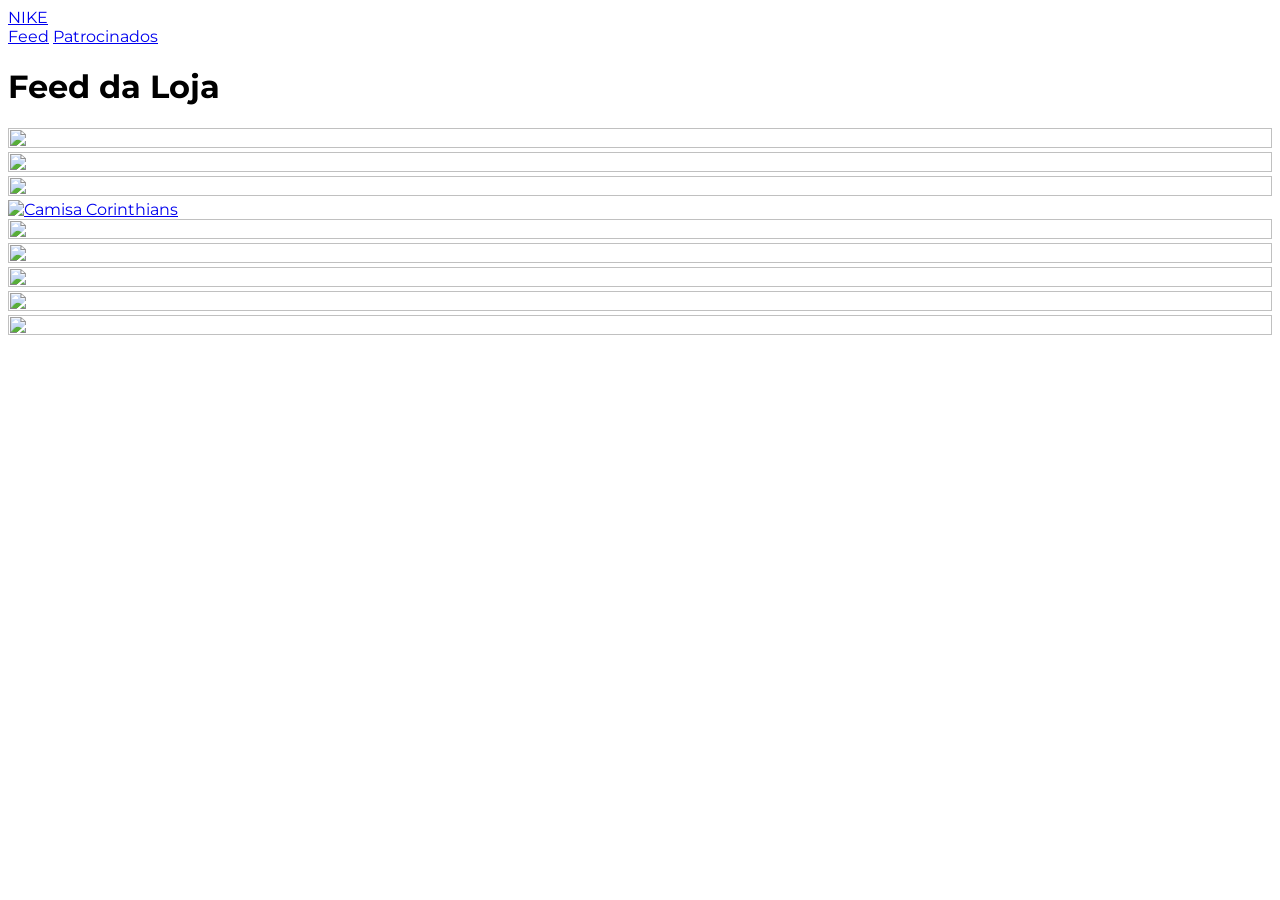
==== index.html @ f7e72d0e "Update index.html" ====
<!DOCTYPE html>
<html lang="pt-br">
<head>
  <meta charset="UTF-8" />
  <meta name="viewport" content="width=device-width, initial-scale=1.0" />
  <title>Nike Social - Feed</title>

  <!-- Tailwind -->
  <script src="https://cdn.tailwindcss.com"></script>

  <!-- Fonte estilo Nike -->
  <link href="https://fonts.googleapis.com/css2?family=Montserrat:wght@300;400;700;900&display=swap" rel="stylesheet">

  <!-- CSS externo -->
  <link rel="stylesheet" href="style.css" />
</head>

<body class="bg-black text-white font-[Montserrat]">

  <!-- HEADER -->
  <header class="w-full flex justify-between items-center px-6 py-4 border-b border-gray-700
                 backdrop-blur-md bg-black/90 sticky top-0 z-50">
    <!-- Logo -->
    <a href="inicio.html" class="text-3xl font-black tracking-tight hover:opacity-70 transition">
      <span class="text-white-500">NIKE</span>
    </a>

    <!-- Menu -->
    <nav class="hidden md:flex gap-8 font-semibold text-sm uppercase tracking-wide">
      <a href="index.html" class="hover:text-gray-400 transition text-orange-500">Feed</a>
      <a href="patrocinados.html" class="hover:text-gray-400 transition">Patrocinados</a>
    </nav>
  </header>

  <!-- FEED -->
  <main class="max-w-5xl mx-auto px-4 md:px-6 py-10">

    <!-- Título -->
    <h1 class="text-4xl font-black mb-10 tracking-tight text-white-500">
      Feed da Loja
    </h1>

    <!-- GRID -->
    <div class="grid grid-cols-1 sm:grid-cols-2 md:grid-cols-3 gap-8">

      <!-- CARD 1 -->
      <a href="https://www.nike.com.br/tenis-nike-air-force-1-07-masculino-011137.html?cor=51&_c412=45" target="_blank" class="group block">
        <div class="overflow-hidden rounded-2xl shadow-lg hover:shadow-2xl transition h-72">
          <img src="https://imgnike-a.akamaihd.net/360x360/01113751A2.jpg" class="postImg w-full h-full object-cover group-hover:scale-105 transition duration-300">
        </div>
      </a>

      <!-- CARD 2 -->
      <a href="https://www.nike.com.br/camisa-nike-atletico-de-madrid-i-2025-26-torcedor-pro-masculina-058368.html?cor=MT" target="_blank" class="group block">
        <div class="overflow-hidden rounded-2xl shadow-lg hover:shadow-2xl transition h-72">
          <img src="https://imgnike-a.akamaihd.net/360x360/058368MTA4.jpg" class="postImg w-full h-full object-cover group-hover:scale-105 transition duration-300">
        </div>
      </a>

      <!-- CARD 3 -->
      <a href="https://www.nike.com.br/chuteira-nike-premier-3-society-028829.html?cor=ID" target="_blank" class="group block">
        <div class="overflow-hidden rounded-2xl shadow-lg hover:shadow-2xl transition h-72">
          <img src="https://imgnike-a.akamaihd.net/360x360/028829IDA2.jpg" class="postImg w-full h-full object-cover group-hover:scale-105 transition duration-300">
        </div>
      </a>

      <!-- CARD 4 -->
     <a href="https://www.nike.com.br/camisa-corinthians-nike-ii-2026-27-torcedor-pro-masculina-106998.html?cor=ID" target="_blank" class="group block">
  <div class="overflow-hidden rounded-2xl shadow-lg hover:shadow-2xl transition h-72">
    <img src="https://imgnike-a.akamaihd.net/360x360/106998IDA1.jpg" class="postImg w-full h-full object-cover group-hover:scale-105 transition duration-300" alt="Camisa Corinthians">
        </div>
      </a>

      <!-- CARD 5 -->
      <a href="https://www.nike.com.br/camisa-barcelona-nike-i-202526-torcedor-pro-masculina-074831.html?cor=15" target="_blank" class="group block">
        <div class="overflow-hidden rounded-2xl shadow-lg hover:shadow-2xl transition h-72">
          <img src="https://imgnike-a.akamaihd.net/360x360/07483115A2.jpg" class="postImg w-full h-full object-cover group-hover:scale-105 transition duration-300">
        </div>
      </a>

      <!-- CARD 6 -->
      <a href="https://www.nike.com.br/jaqueta-nike-sportswear-woven-feminina-029753.html?cor=P2" target="_blank" class="group block">
        <div class="overflow-hidden rounded-2xl shadow-lg hover:shadow-2xl transition h-72">
          <img src="https://imgnike-a.akamaihd.net/360x360/029753P2A2.jpg" class="postImg w-full h-full object-cover group-hover:scale-105 transition duration-300">
        </div>
      </a>

      <!-- CARD 7 -->
      <a href="https://www.nike.com.br/camiseta-nike-total-90-energy-masculina-059400.html?cor=ID" target="_blank" class="group block">
        <div class="overflow-hidden rounded-2xl shadow-lg hover:shadow-2xl transition h-72">
          <img src="https://imgnike-a.akamaihd.net/360x360/059400IDA9.jpg" class="postImg w-full h-full object-cover group-hover:scale-105 transition duration-300">
        </div>
      </a>

      <!-- CARD 8 -->
      <a href="https://www.nike.com.br/bola-nike-cbf-society-078250.html?cor=51" target="_blank" class="group block">
        <div class="overflow-hidden rounded-2xl shadow-lg hover:shadow-2xl transition h-72">
          <img src="https://imgnike-a.akamaihd.net/360x360/07825051A2.jpg" class="postImg w-full h-full object-cover group-hover:scale-105 transition duration-300">
        </div>
      </a>

      <!-- CARD 9 -->
      <a href="https://www.nike.com.br/nike-gato-098496.html?cor=IF" target="_blank" class="group block">
        <div class="overflow-hidden rounded-2xl shadow-lg hover:shadow-2xl transition h-72">
          <img src="https://imgnike-a.akamaihd.net/360x360/098496IFA1.jpg" class="postImg w-full h-full object-cover group-hover:scale-105 transition duration-300">
        </div>
      </a>

    </div>
  </main>

</body>
</html>
---- style.css ----
/* === Transições globais e fonte === */
body {
  font-family: 'Montserrat', sans-serif;
  background-color: #fff;
  color: #000;
  transition: background-color 0.3s ease, color 0.3s ease;
}

/* === Posts estilo Instagram / Nike === */
.post {
  border-radius: 16px;
  overflow: hidden;
  background-color: #f2f2f2;
  box-shadow: 0 4px 10px rgba(0,0,0,0.08);
  transition: transform 0.3s ease, box-shadow 0.3s ease, background-color 0.3s ease;
  cursor: pointer;
}

.post:hover {
  transform: scale(1.05);
  box-shadow: 0 10px 20px rgba(0,0,0,0.15);
}

.postImg {
  width: 100%;
  height: 100%;
  object-fit: cover;
  display: block;
  transition: transform 0.3s ease;
}

.post:hover .postImg {
  transform: scale(1.08);
}

/* === Títulos / textos dos posts === */
.postTitle {
  font-weight: 700;
  font-size: 1.1rem;
  margin-top: 8px;
  color: #111;
}

/* === Grid responsivo === */
.grid-feed {
  display: grid;
  grid-template-columns: repeat(1, 1fr);
  gap: 1.5rem;
}

@media (min-width: 640px) {
  .grid-feed {
    grid-template-columns: repeat(2, 1fr);
  }
}

@media (min-width: 768px) {
  .grid-feed {
    grid-template-columns: repeat(3, 1fr);
  }
}

@media (min-width: 1024px) {
  .grid-feed {
    grid-template-columns: repeat(4, 1fr);
  }
}
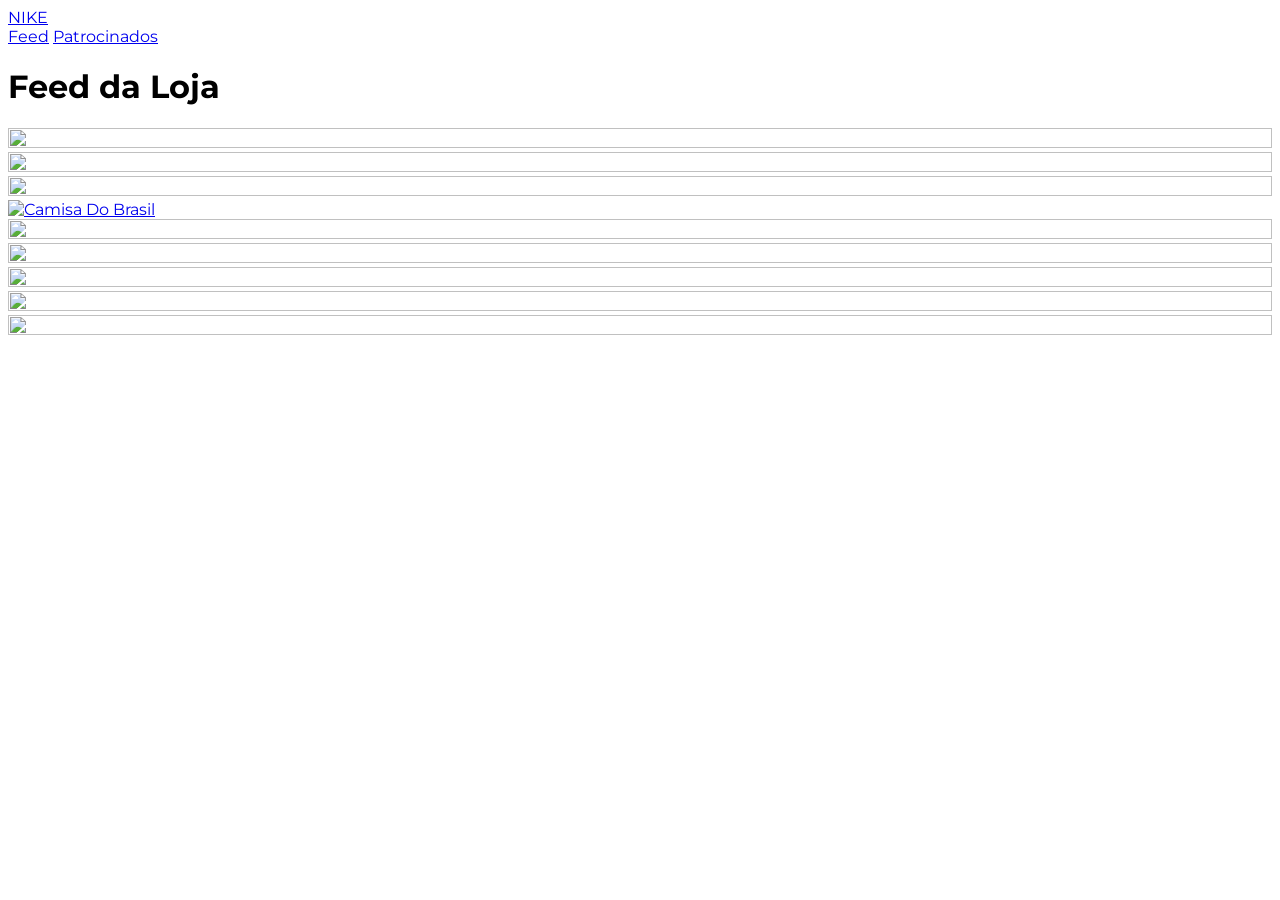
==== commit c754112d: "Update index.html" ====
--- a/index.html
+++ b/index.html
@@ -65,9 +65,9 @@
       </a>
 
       <!-- CARD 4 -->
-     <a href="https://www.nike.com.br/camisa-corinthians-nike-ii-2026-27-torcedor-pro-masculina-106998.html?cor=ID" target="_blank" class="group block">
+     <a href="https://www.nike.com.br/camisa-brasil-nike-i-2026-27-torcedor-pro-masculina-109772.html?cor=00" target="_blank" class="group block">
   <div class="overflow-hidden rounded-2xl shadow-lg hover:shadow-2xl transition h-72">
-    <img src="https://imgnike-a.akamaihd.net/360x360/106998IDA1.jpg" class="postImg w-full h-full object-cover group-hover:scale-105 transition duration-300" alt="Camisa Corinthians">
+    <img src="https://imgnike-a.akamaihd.net/360x360/10977200A4.jpg" alt="Camisa Do Brasil">
         </div>
       </a>
 
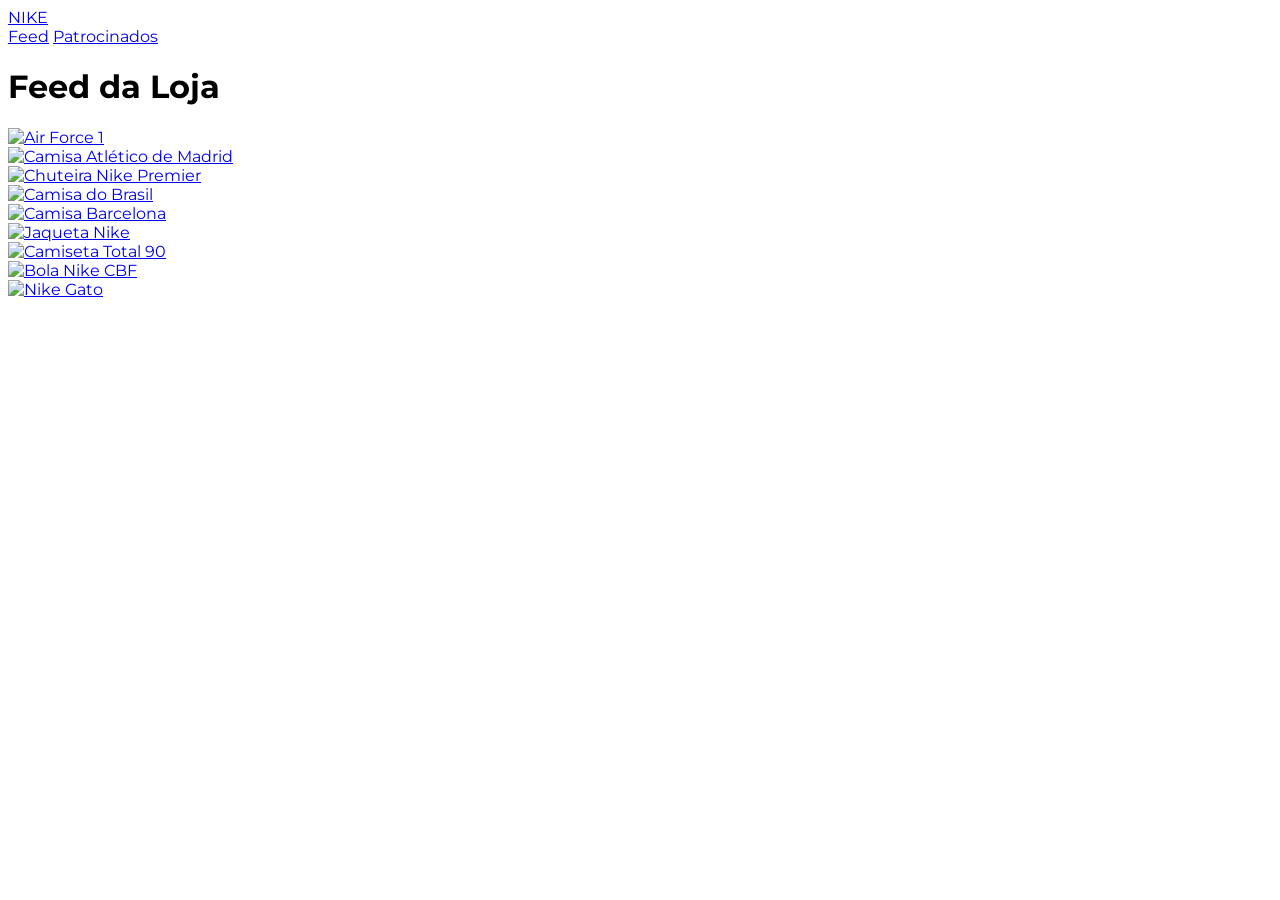
==== commit aba159b2: "Fix HTML encoding issues in index.html" ====
--- a/index.html
+++ b/index.html
@@ -5,104 +5,85 @@
   <meta name="viewport" content="width=device-width, initial-scale=1.0" />
   <title>Nike Social - Feed</title>
 
-  <!-- Tailwind -->
   <script src="https://cdn.tailwindcss.com"></script>
 
-  <!-- Fonte estilo Nike -->
   <link href="https://fonts.googleapis.com/css2?family=Montserrat:wght@300;400;700;900&display=swap" rel="stylesheet">
 
-  <!-- CSS externo -->
   <link rel="stylesheet" href="style.css" />
 </head>
 
 <body class="bg-black text-white font-[Montserrat]">
 
-  <!-- HEADER -->
-  <header class="w-full flex justify-between items-center px-6 py-4 border-b border-gray-700
-                 backdrop-blur-md bg-black/90 sticky top-0 z-50">
-    <!-- Logo -->
+  <header class="w-full flex justify-between items-center px-6 py-4 border-b border-gray-700 backdrop-blur-md bg-black/90 sticky top-0 z-50">
     <a href="inicio.html" class="text-3xl font-black tracking-tight hover:opacity-70 transition">
       <span class="text-white-500">NIKE</span>
     </a>
 
-    <!-- Menu -->
     <nav class="hidden md:flex gap-8 font-semibold text-sm uppercase tracking-wide">
       <a href="index.html" class="hover:text-gray-400 transition text-orange-500">Feed</a>
       <a href="patrocinados.html" class="hover:text-gray-400 transition">Patrocinados</a>
     </nav>
   </header>
 
-  <!-- FEED -->
   <main class="max-w-5xl mx-auto px-4 md:px-6 py-10">
 
-    <!-- Título -->
     <h1 class="text-4xl font-black mb-10 tracking-tight text-white-500">
       Feed da Loja
     </h1>
 
-    <!-- GRID -->
     <div class="grid grid-cols-1 sm:grid-cols-2 md:grid-cols-3 gap-8">
 
-      <!-- CARD 1 -->
       <a href="https://www.nike.com.br/tenis-nike-air-force-1-07-masculino-011137.html?cor=51&_c412=45" target="_blank" class="group block">
         <div class="overflow-hidden rounded-2xl shadow-lg hover:shadow-2xl transition h-72">
-          <img src="https://imgnike-a.akamaihd.net/360x360/01113751A2.jpg" class="postImg w-full h-full object-cover group-hover:scale-105 transition duration-300">
+          <img src="https://imgnike-a.akamaihd.net/360x360/01113751A2.jpg" alt="Air Force 1" class="postImg w-full h-full object-cover group-hover:scale-105 transition duration-300">
         </div>
       </a>
 
-      <!-- CARD 2 -->
       <a href="https://www.nike.com.br/camisa-nike-atletico-de-madrid-i-2025-26-torcedor-pro-masculina-058368.html?cor=MT" target="_blank" class="group block">
         <div class="overflow-hidden rounded-2xl shadow-lg hover:shadow-2xl transition h-72">
-          <img src="https://imgnike-a.akamaihd.net/360x360/058368MTA4.jpg" class="postImg w-full h-full object-cover group-hover:scale-105 transition duration-300">
+          <img src="https://imgnike-a.akamaihd.net/360x360/058368MTA4.jpg" alt="Camisa Atlético de Madrid" class="postImg w-full h-full object-cover group-hover:scale-105 transition duration-300">
         </div>
       </a>
 
-      <!-- CARD 3 -->
       <a href="https://www.nike.com.br/chuteira-nike-premier-3-society-028829.html?cor=ID" target="_blank" class="group block">
         <div class="overflow-hidden rounded-2xl shadow-lg hover:shadow-2xl transition h-72">
-          <img src="https://imgnike-a.akamaihd.net/360x360/028829IDA2.jpg" class="postImg w-full h-full object-cover group-hover:scale-105 transition duration-300">
+          <img src="https://imgnike-a.akamaihd.net/360x360/028829IDA2.jpg" alt="Chuteira Nike Premier" class="postImg w-full h-full object-cover group-hover:scale-105 transition duration-300">
         </div>
       </a>
 
-      <!-- CARD 4 -->
-     <a href="https://www.nike.com.br/camisa-brasil-nike-i-2026-27-torcedor-pro-masculina-109772.html?cor=00" target="_blank" class="group block">
-  <div class="overflow-hidden rounded-2xl shadow-lg hover:shadow-2xl transition h-72">
-    <img src="https://imgnike-a.akamaihd.net/360x360/10977200A4.jpg" alt="Camisa Do Brasil">
+      <a href="https://www.nike.com.br/camisa-brasil-nike-i-2026-27-torcedor-pro-masculina-109772.html?cor=00" target="_blank" class="group block">
+        <div class="overflow-hidden rounded-2xl shadow-lg hover:shadow-2xl transition h-72">
+          <img src="https://imgnike-a.akamaihd.net/360x360/10977200A4.jpg" alt="Camisa do Brasil" class="postImg w-full h-full object-cover group-hover:scale-105 transition duration-300">
         </div>
       </a>
 
-      <!-- CARD 5 -->
       <a href="https://www.nike.com.br/camisa-barcelona-nike-i-202526-torcedor-pro-masculina-074831.html?cor=15" target="_blank" class="group block">
         <div class="overflow-hidden rounded-2xl shadow-lg hover:shadow-2xl transition h-72">
-          <img src="https://imgnike-a.akamaihd.net/360x360/07483115A2.jpg" class="postImg w-full h-full object-cover group-hover:scale-105 transition duration-300">
+          <img src="https://imgnike-a.akamaihd.net/360x360/07483115A2.jpg" alt="Camisa Barcelona" class="postImg w-full h-full object-cover group-hover:scale-105 transition duration-300">
         </div>
       </a>
 
-      <!-- CARD 6 -->
       <a href="https://www.nike.com.br/jaqueta-nike-sportswear-woven-feminina-029753.html?cor=P2" target="_blank" class="group block">
         <div class="overflow-hidden rounded-2xl shadow-lg hover:shadow-2xl transition h-72">
-          <img src="https://imgnike-a.akamaihd.net/360x360/029753P2A2.jpg" class="postImg w-full h-full object-cover group-hover:scale-105 transition duration-300">
+          <img src="https://imgnike-a.akamaihd.net/360x360/029753P2A2.jpg" alt="Jaqueta Nike" class="postImg w-full h-full object-cover group-hover:scale-105 transition duration-300">
         </div>
       </a>
 
-      <!-- CARD 7 -->
       <a href="https://www.nike.com.br/camiseta-nike-total-90-energy-masculina-059400.html?cor=ID" target="_blank" class="group block">
         <div class="overflow-hidden rounded-2xl shadow-lg hover:shadow-2xl transition h-72">
-          <img src="https://imgnike-a.akamaihd.net/360x360/059400IDA9.jpg" class="postImg w-full h-full object-cover group-hover:scale-105 transition duration-300">
+          <img src="https://imgnike-a.akamaihd.net/360x360/059400IDA9.jpg" alt="Camiseta Total 90" class="postImg w-full h-full object-cover group-hover:scale-105 transition duration-300">
         </div>
       </a>
 
-      <!-- CARD 8 -->
       <a href="https://www.nike.com.br/bola-nike-cbf-society-078250.html?cor=51" target="_blank" class="group block">
         <div class="overflow-hidden rounded-2xl shadow-lg hover:shadow-2xl transition h-72">
-          <img src="https://imgnike-a.akamaihd.net/360x360/07825051A2.jpg" class="postImg w-full h-full object-cover group-hover:scale-105 transition duration-300">
+          <img src="https://imgnike-a.akamaihd.net/360x360/07825051A2.jpg" alt="Bola Nike CBF" class="postImg w-full h-full object-cover group-hover:scale-105 transition duration-300">
         </div>
       </a>
 
-      <!-- CARD 9 -->
       <a href="https://www.nike.com.br/nike-gato-098496.html?cor=IF" target="_blank" class="group block">
         <div class="overflow-hidden rounded-2xl shadow-lg hover:shadow-2xl transition h-72">
-          <img src="https://imgnike-a.akamaihd.net/360x360/098496IFA1.jpg" class="postImg w-full h-full object-cover group-hover:scale-105 transition duration-300">
+          <img src="https://imgnike-a.akamaihd.net/360x360/098496IFA1.jpg" alt="Nike Gato" class="postImg w-full h-full object-cover group-hover:scale-105 transition duration-300">
         </div>
       </a>
 
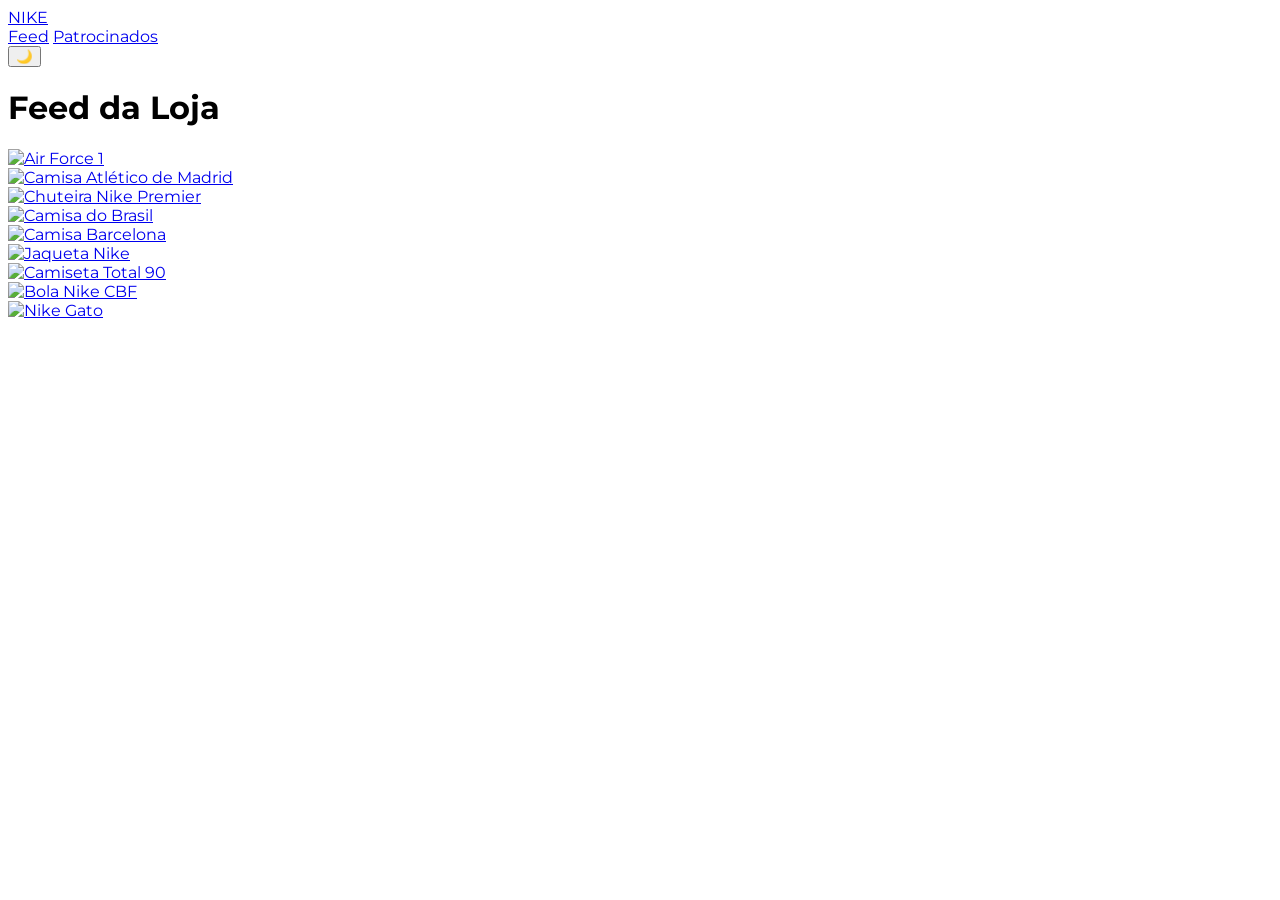
==== commit 1fc32982: "Update index.html" ====
--- a/index.html
+++ b/index.html
@@ -10,79 +10,85 @@
   <link href="https://fonts.googleapis.com/css2?family=Montserrat:wght@300;400;700;900&display=swap" rel="stylesheet">
 
   <link rel="stylesheet" href="style.css" />
+
+  <script defer src="theme.js"></script>
 </head>
 
-<body class="bg-black text-white font-[Montserrat]">
+<body class="bg-white dark:bg-black text-black dark:text-white font-[Montserrat] antialiased">
 
-  <header class="w-full flex justify-between items-center px-6 py-4 border-b border-gray-700 backdrop-blur-md bg-black/90 sticky top-0 z-50">
+  <header class="w-full flex justify-between items-center px-6 py-4 border-b border-gray-300 dark:border-gray-700 backdrop-blur-md bg-white/60 dark:bg-black/40 sticky top-0 z-50">
     <a href="inicio.html" class="text-3xl font-black tracking-tight hover:opacity-70 transition">
-      <span class="text-white-500">NIKE</span>
+      <span class="text-orange-500 dark:text-white drop-shadow-md">NIKE</span>
     </a>
 
     <nav class="hidden md:flex gap-8 font-semibold text-sm uppercase tracking-wide">
-      <a href="index.html" class="hover:text-gray-400 transition text-orange-500">Feed</a>
-      <a href="patrocinados.html" class="hover:text-gray-400 transition">Patrocinados</a>
+      <a href="index.html" class="text-orange-500 transition hover:text-orange-400">Feed</a>
+      <a href="patrocinados.html" class="text-gray-600 dark:text-gray-300 hover:text-black dark:hover:text-white transition">Patrocinados</a>
     </nav>
+
+    <button id="themeToggle" class="px-3 py-1 border border-gray-300 dark:border-gray-700 rounded-lg hover:bg-gray-100 dark:hover:bg-gray-800 transition" aria-label="Alternar tema">
+      🌙
+    </button>
   </header>
 
   <main class="max-w-5xl mx-auto px-4 md:px-6 py-10">
 
-    <h1 class="text-4xl font-black mb-10 tracking-tight text-white-500">
+    <h1 class="text-4xl font-black mb-10 tracking-tight">
       Feed da Loja
     </h1>
 
     <div class="grid grid-cols-1 sm:grid-cols-2 md:grid-cols-3 gap-8">
 
       <a href="https://www.nike.com.br/tenis-nike-air-force-1-07-masculino-011137.html?cor=51&_c412=45" target="_blank" class="group block">
-        <div class="overflow-hidden rounded-2xl shadow-lg hover:shadow-2xl transition h-72">
+        <div class="overflow-hidden rounded-2xl bg-gray-100 dark:bg-neutral-900 shadow-lg hover:shadow-2xl transition h-72">
           <img src="https://imgnike-a.akamaihd.net/360x360/01113751A2.jpg" alt="Air Force 1" class="postImg w-full h-full object-cover group-hover:scale-105 transition duration-300">
         </div>
       </a>
 
       <a href="https://www.nike.com.br/camisa-nike-atletico-de-madrid-i-2025-26-torcedor-pro-masculina-058368.html?cor=MT" target="_blank" class="group block">
-        <div class="overflow-hidden rounded-2xl shadow-lg hover:shadow-2xl transition h-72">
+        <div class="overflow-hidden rounded-2xl bg-gray-100 dark:bg-neutral-900 shadow-lg hover:shadow-2xl transition h-72">
           <img src="https://imgnike-a.akamaihd.net/360x360/058368MTA4.jpg" alt="Camisa Atlético de Madrid" class="postImg w-full h-full object-cover group-hover:scale-105 transition duration-300">
         </div>
       </a>
 
       <a href="https://www.nike.com.br/chuteira-nike-premier-3-society-028829.html?cor=ID" target="_blank" class="group block">
-        <div class="overflow-hidden rounded-2xl shadow-lg hover:shadow-2xl transition h-72">
+        <div class="overflow-hidden rounded-2xl bg-gray-100 dark:bg-neutral-900 shadow-lg hover:shadow-2xl transition h-72">
           <img src="https://imgnike-a.akamaihd.net/360x360/028829IDA2.jpg" alt="Chuteira Nike Premier" class="postImg w-full h-full object-cover group-hover:scale-105 transition duration-300">
         </div>
       </a>
 
       <a href="https://www.nike.com.br/camisa-brasil-nike-i-2026-27-torcedor-pro-masculina-109772.html?cor=00" target="_blank" class="group block">
-        <div class="overflow-hidden rounded-2xl shadow-lg hover:shadow-2xl transition h-72">
+        <div class="overflow-hidden rounded-2xl bg-gray-100 dark:bg-neutral-900 shadow-lg hover:shadow-2xl transition h-72">
           <img src="https://imgnike-a.akamaihd.net/360x360/10977200A4.jpg" alt="Camisa do Brasil" class="postImg w-full h-full object-cover group-hover:scale-105 transition duration-300">
         </div>
       </a>
 
       <a href="https://www.nike.com.br/camisa-barcelona-nike-i-202526-torcedor-pro-masculina-074831.html?cor=15" target="_blank" class="group block">
-        <div class="overflow-hidden rounded-2xl shadow-lg hover:shadow-2xl transition h-72">
+        <div class="overflow-hidden rounded-2xl bg-gray-100 dark:bg-neutral-900 shadow-lg hover:shadow-2xl transition h-72">
           <img src="https://imgnike-a.akamaihd.net/360x360/07483115A2.jpg" alt="Camisa Barcelona" class="postImg w-full h-full object-cover group-hover:scale-105 transition duration-300">
         </div>
       </a>
 
       <a href="https://www.nike.com.br/jaqueta-nike-sportswear-woven-feminina-029753.html?cor=P2" target="_blank" class="group block">
-        <div class="overflow-hidden rounded-2xl shadow-lg hover:shadow-2xl transition h-72">
+        <div class="overflow-hidden rounded-2xl bg-gray-100 dark:bg-neutral-900 shadow-lg hover:shadow-2xl transition h-72">
           <img src="https://imgnike-a.akamaihd.net/360x360/029753P2A2.jpg" alt="Jaqueta Nike" class="postImg w-full h-full object-cover group-hover:scale-105 transition duration-300">
         </div>
       </a>
 
       <a href="https://www.nike.com.br/camiseta-nike-total-90-energy-masculina-059400.html?cor=ID" target="_blank" class="group block">
-        <div class="overflow-hidden rounded-2xl shadow-lg hover:shadow-2xl transition h-72">
+        <div class="overflow-hidden rounded-2xl bg-gray-100 dark:bg-neutral-900 shadow-lg hover:shadow-2xl transition h-72">
           <img src="https://imgnike-a.akamaihd.net/360x360/059400IDA9.jpg" alt="Camiseta Total 90" class="postImg w-full h-full object-cover group-hover:scale-105 transition duration-300">
         </div>
       </a>
 
       <a href="https://www.nike.com.br/bola-nike-cbf-society-078250.html?cor=51" target="_blank" class="group block">
-        <div class="overflow-hidden rounded-2xl shadow-lg hover:shadow-2xl transition h-72">
+        <div class="overflow-hidden rounded-2xl bg-gray-100 dark:bg-neutral-900 shadow-lg hover:shadow-2xl transition h-72">
           <img src="https://imgnike-a.akamaihd.net/360x360/07825051A2.jpg" alt="Bola Nike CBF" class="postImg w-full h-full object-cover group-hover:scale-105 transition duration-300">
         </div>
       </a>
 
       <a href="https://www.nike.com.br/nike-gato-098496.html?cor=IF" target="_blank" class="group block">
-        <div class="overflow-hidden rounded-2xl shadow-lg hover:shadow-2xl transition h-72">
+        <div class="overflow-hidden rounded-2xl bg-gray-100 dark:bg-neutral-900 shadow-lg hover:shadow-2xl transition h-72">
           <img src="https://imgnike-a.akamaihd.net/360x360/098496IFA1.jpg" alt="Nike Gato" class="postImg w-full h-full object-cover group-hover:scale-105 transition duration-300">
         </div>
       </a>
--- a/style.css
+++ b/style.css
@@ -1,26 +1,49 @@
-/* === Transições globais e fonte === */
+/* ==========================================
+   1. CONFIGURAÇÕES GLOBAIS E TRANSIÇÕES
+   ========================================== */
 body {
   font-family: 'Montserrat', sans-serif;
-  background-color: #fff;
-  color: #000;
+  background-color: #ffffff;
+  color: #000000;
   transition: background-color 0.3s ease, color 0.3s ease;
 }
 
-/* === Posts estilo Instagram / Nike === */
+/* Suporte ao Modo Escuro quando a classe .dark estiver no HTML */
+html.dark body {
+  background-color: #000000;
+  color: #ffffff;
+}
+
+/* ==========================================
+   2. CARDS DE POSTS (ESTILO INSTAGRAM/NIKE)
+   ========================================== */
 .post {
   border-radius: 16px;
   overflow: hidden;
   background-color: #f2f2f2;
-  box-shadow: 0 4px 10px rgba(0,0,0,0.08);
+  box-shadow: 0 4px 10px rgba(0, 0, 0, 0.08);
   transition: transform 0.3s ease, box-shadow 0.3s ease, background-color 0.3s ease;
   cursor: pointer;
 }
 
+/* Ajuste do fundo do card no Modo Escuro */
+html.dark .post {
+  background-color: #171717; /* Cinza escuro (neutral-900) */
+  box-shadow: 0 4px 10px rgba(0, 0, 0, 0.5);
+}
+
 .post:hover {
   transform: scale(1.05);
-  box-shadow: 0 10px 20px rgba(0,0,0,0.15);
+  box-shadow: 0 10px 20px rgba(0, 0, 0, 0.15);
 }
 
+html.dark .post:hover {
+  box-shadow: 0 10px 20px rgba(0, 0, 0, 0.7);
+}
+
+/* ==========================================
+   3. IMAGENS DOS POSTS
+   ========================================== */
 .postImg {
   width: 100%;
   height: 100%;
@@ -33,15 +56,26 @@
   transform: scale(1.08);
 }
 
-/* === Títulos / textos dos posts === */
+/* ==========================================
+   4. TEXTOS DOS POSTS
+   ========================================== */
 .postTitle {
   font-weight: 700;
   font-size: 1.1rem;
   margin-top: 8px;
-  color: #111;
+  color: #111111;
+  transition: color 0.3s ease;
 }
 
-/* === Grid responsivo === */
+html.dark .postTitle {
+  color: #eeeeee;
+}
+
+/* ==========================================
+   5. GRID RESPONSIVO 
+   (Dica: Você já faz isso com Tailwind no HTML, 
+   mas mantive aqui caso use a classe .grid-feed)
+   ========================================== */
 .grid-feed {
   display: grid;
   grid-template-columns: repeat(1, 1fr);
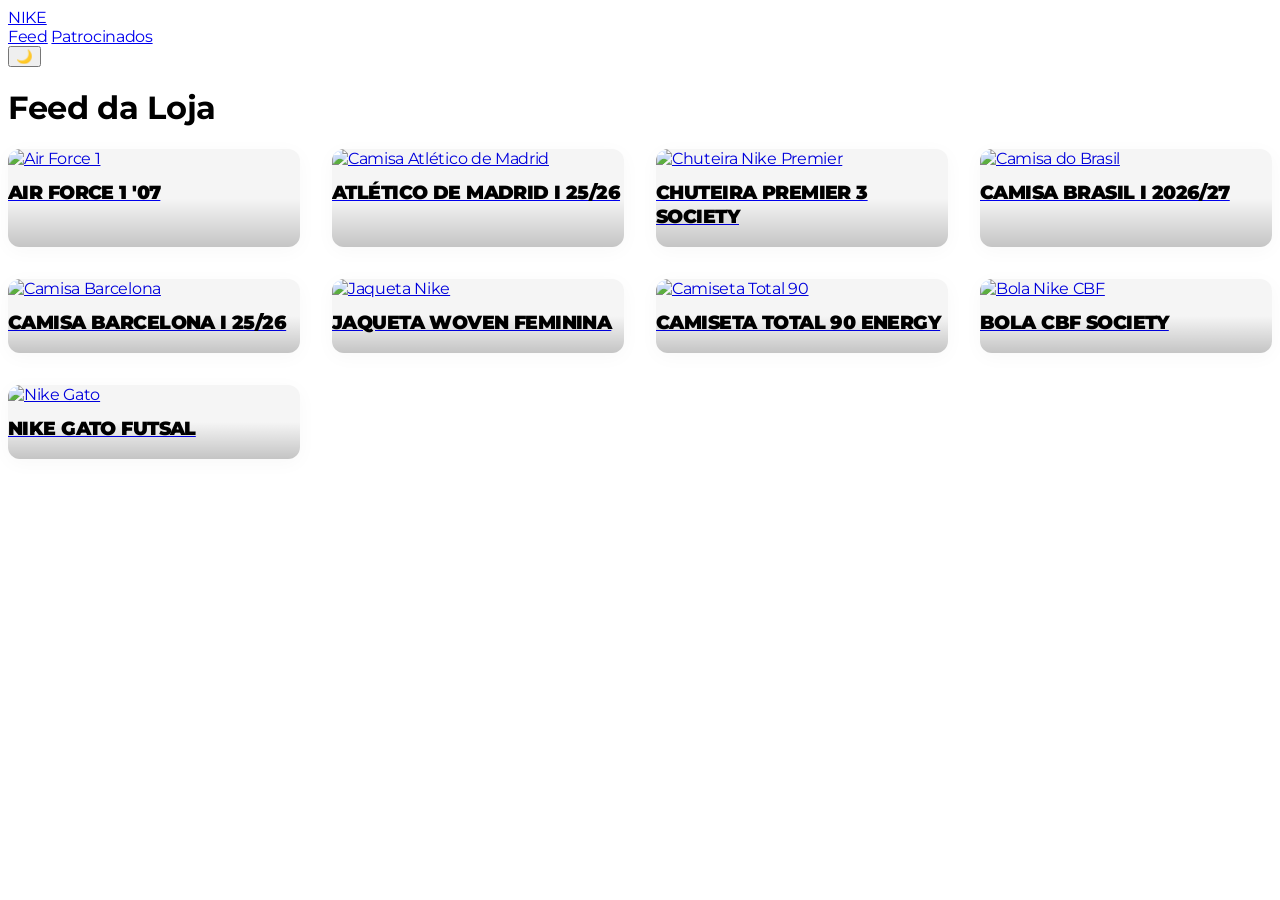
==== commit 9942bc1d: "Update index.html" ====
--- a/index.html
+++ b/index.html
@@ -6,6 +6,11 @@
   <title>Nike Social - Feed</title>
 
   <script src="https://cdn.tailwindcss.com"></script>
+  <script>
+    tailwind.config = {
+      darkMode: 'class',
+    }
+  </script>
 
   <link href="https://fonts.googleapis.com/css2?family=Montserrat:wght@300;400;700;900&display=swap" rel="stylesheet">
 
@@ -14,11 +19,11 @@
   <script defer src="theme.js"></script>
 </head>
 
-<body class="bg-white dark:bg-black text-black dark:text-white font-[Montserrat] antialiased">
+<body class="bg-white dark:bg-black text-black dark:text-white font-[Montserrat] antialiased transition-colors duration-300">
 
   <header class="w-full flex justify-between items-center px-6 py-4 border-b border-gray-300 dark:border-gray-700 backdrop-blur-md bg-white/60 dark:bg-black/40 sticky top-0 z-50">
-    <a href="inicio.html" class="text-3xl font-black tracking-tight hover:opacity-70 transition">
-      <span class="text-orange-500 dark:text-white drop-shadow-md">NIKE</span>
+    <a href="inicio.html" class="text-4xl font-black tracking-tight hover:opacity-70 transition">
+      <span class="text-black dark:text-white drop-shadow-md">NIKE</span>
     </a>
 
     <nav class="hidden md:flex gap-8 font-semibold text-sm uppercase tracking-wide">
@@ -31,65 +36,92 @@
     </button>
   </header>
 
-  <main class="max-w-5xl mx-auto px-4 md:px-6 py-10">
+  <main class="max-w-6xl mx-auto px-4 md:px-6 py-10">
 
-    <h1 class="text-4xl font-black mb-10 tracking-tight">
+    <h1 class="text-4xl font-black mb-10 tracking-tight uppercase">
       Feed da Loja
     </h1>
 
-    <div class="grid grid-cols-1 sm:grid-cols-2 md:grid-cols-3 gap-8">
+    <div class="grid-feed">
 
-      <a href="https://www.nike.com.br/tenis-nike-air-force-1-07-masculino-011137.html?cor=51&_c412=45" target="_blank" class="group block">
-        <div class="overflow-hidden rounded-2xl bg-gray-100 dark:bg-neutral-900 shadow-lg hover:shadow-2xl transition h-72">
-          <img src="https://imgnike-a.akamaihd.net/360x360/01113751A2.jpg" alt="Air Force 1" class="postImg w-full h-full object-cover group-hover:scale-105 transition duration-300">
+      <a href="https://www.nike.com.br/tenis-nike-air-force-1-07-masculino-011137.html?cor=51&_c412=45" target="_blank" class="group block post">
+        <div class="overflow-hidden h-72">
+          <img src="https://imgnike-a.akamaihd.net/360x360/01113751A2.jpg" alt="Air Force 1" class="postImg">
+        </div>
+        <div class="p-4">
+          <p class="postTitle">Air Force 1 '07</p>
         </div>
       </a>
 
-      <a href="https://www.nike.com.br/camisa-nike-atletico-de-madrid-i-2025-26-torcedor-pro-masculina-058368.html?cor=MT" target="_blank" class="group block">
-        <div class="overflow-hidden rounded-2xl bg-gray-100 dark:bg-neutral-900 shadow-lg hover:shadow-2xl transition h-72">
-          <img src="https://imgnike-a.akamaihd.net/360x360/058368MTA4.jpg" alt="Camisa Atlético de Madrid" class="postImg w-full h-full object-cover group-hover:scale-105 transition duration-300">
+      <a href="https://www.nike.com.br/camisa-nike-atletico-de-madrid-i-2025-26-torcedor-pro-masculina-058368.html?cor=MT" target="_blank" class="group block post">
+        <div class="overflow-hidden h-72">
+          <img src="https://imgnike-a.akamaihd.net/360x360/058368MTA4.jpg" alt="Camisa Atlético de Madrid" class="postImg">
+        </div>
+        <div class="p-4">
+          <p class="postTitle">Atlético de Madrid I 25/26</p>
         </div>
       </a>
 
-      <a href="https://www.nike.com.br/chuteira-nike-premier-3-society-028829.html?cor=ID" target="_blank" class="group block">
-        <div class="overflow-hidden rounded-2xl bg-gray-100 dark:bg-neutral-900 shadow-lg hover:shadow-2xl transition h-72">
-          <img src="https://imgnike-a.akamaihd.net/360x360/028829IDA2.jpg" alt="Chuteira Nike Premier" class="postImg w-full h-full object-cover group-hover:scale-105 transition duration-300">
+      <a href="https://www.nike.com.br/chuteira-nike-premier-3-society-028829.html?cor=ID" target="_blank" class="group block post">
+        <div class="overflow-hidden h-72">
+          <img src="https://imgnike-a.akamaihd.net/360x360/028829IDA2.jpg" alt="Chuteira Nike Premier" class="postImg">
+        </div>
+        <div class="p-4">
+          <p class="postTitle">Chuteira Premier 3 Society</p>
         </div>
       </a>
 
-      <a href="https://www.nike.com.br/camisa-brasil-nike-i-2026-27-torcedor-pro-masculina-109772.html?cor=00" target="_blank" class="group block">
-        <div class="overflow-hidden rounded-2xl bg-gray-100 dark:bg-neutral-900 shadow-lg hover:shadow-2xl transition h-72">
-          <img src="https://imgnike-a.akamaihd.net/360x360/10977200A4.jpg" alt="Camisa do Brasil" class="postImg w-full h-full object-cover group-hover:scale-105 transition duration-300">
+      <a href="https://www.nike.com.br/camisa-brasil-nike-i-2026-27-torcedor-pro-masculina-109772.html?cor=00" target="_blank" class="group block post">
+        <div class="overflow-hidden h-72">
+          <img src="https://imgnike-a.akamaihd.net/360x360/10977200A4.jpg" alt="Camisa do Brasil" class="postImg">
+        </div>
+        <div class="p-4">
+          <p class="postTitle">Camisa Brasil I 2026/27</p>
         </div>
       </a>
 
-      <a href="https://www.nike.com.br/camisa-barcelona-nike-i-202526-torcedor-pro-masculina-074831.html?cor=15" target="_blank" class="group block">
-        <div class="overflow-hidden rounded-2xl bg-gray-100 dark:bg-neutral-900 shadow-lg hover:shadow-2xl transition h-72">
-          <img src="https://imgnike-a.akamaihd.net/360x360/07483115A2.jpg" alt="Camisa Barcelona" class="postImg w-full h-full object-cover group-hover:scale-105 transition duration-300">
+      <a href="https://www.nike.com.br/camisa-barcelona-nike-i-202526-torcedor-pro-masculina-074831.html?cor=15" target="_blank" class="group block post">
+        <div class="overflow-hidden h-72">
+          <img src="https://imgnike-a.akamaihd.net/360x360/07483115A2.jpg" alt="Camisa Barcelona" class="postImg">
+        </div>
+        <div class="p-4">
+          <p class="postTitle">Camisa Barcelona I 25/26</p>
         </div>
       </a>
 
-      <a href="https://www.nike.com.br/jaqueta-nike-sportswear-woven-feminina-029753.html?cor=P2" target="_blank" class="group block">
-        <div class="overflow-hidden rounded-2xl bg-gray-100 dark:bg-neutral-900 shadow-lg hover:shadow-2xl transition h-72">
-          <img src="https://imgnike-a.akamaihd.net/360x360/029753P2A2.jpg" alt="Jaqueta Nike" class="postImg w-full h-full object-cover group-hover:scale-105 transition duration-300">
+      <a href="https://www.nike.com.br/jaqueta-nike-sportswear-woven-feminina-029753.html?cor=P2" target="_blank" class="group block post">
+        <div class="overflow-hidden h-72">
+          <img src="https://imgnike-a.akamaihd.net/360x360/029753P2A2.jpg" alt="Jaqueta Nike" class="postImg">
+        </div>
+        <div class="p-4">
+          <p class="postTitle">Jaqueta Woven Feminina</p>
         </div>
       </a>
 
-      <a href="https://www.nike.com.br/camiseta-nike-total-90-energy-masculina-059400.html?cor=ID" target="_blank" class="group block">
-        <div class="overflow-hidden rounded-2xl bg-gray-100 dark:bg-neutral-900 shadow-lg hover:shadow-2xl transition h-72">
-          <img src="https://imgnike-a.akamaihd.net/360x360/059400IDA9.jpg" alt="Camiseta Total 90" class="postImg w-full h-full object-cover group-hover:scale-105 transition duration-300">
+      <a href="https://www.nike.com.br/camiseta-nike-total-90-energy-masculina-059400.html?cor=ID" target="_blank" class="group block post">
+        <div class="overflow-hidden h-72">
+          <img src="https://imgnike-a.akamaihd.net/360x360/059400IDA9.jpg" alt="Camiseta Total 90" class="postImg">
+        </div>
+        <div class="p-4">
+          <p class="postTitle">Camiseta Total 90 Energy</p>
         </div>
       </a>
 
-      <a href="https://www.nike.com.br/bola-nike-cbf-society-078250.html?cor=51" target="_blank" class="group block">
-        <div class="overflow-hidden rounded-2xl bg-gray-100 dark:bg-neutral-900 shadow-lg hover:shadow-2xl transition h-72">
-          <img src="https://imgnike-a.akamaihd.net/360x360/07825051A2.jpg" alt="Bola Nike CBF" class="postImg w-full h-full object-cover group-hover:scale-105 transition duration-300">
+      <a href="https://www.nike.com.br/bola-nike-cbf-society-078250.html?cor=51" target="_blank" class="group block post">
+        <div class="overflow-hidden h-72">
+          <img src="https://imgnike-a.akamaihd.net/360x360/07825051A2.jpg" alt="Bola Nike CBF" class="postImg">
+        </div>
+        <div class="p-4">
+          <p class="postTitle">Bola CBF Society</p>
         </div>
       </a>
 
-      <a href="https://www.nike.com.br/nike-gato-098496.html?cor=IF" target="_blank" class="group block">
-        <div class="overflow-hidden rounded-2xl bg-gray-100 dark:bg-neutral-900 shadow-lg hover:shadow-2xl transition h-72">
-          <img src="https://imgnike-a.akamaihd.net/360x360/098496IFA1.jpg" alt="Nike Gato" class="postImg w-full h-full object-cover group-hover:scale-105 transition duration-300">
+      <a href="https://www.nike.com.br/nike-gato-098496.html?cor=IF" target="_blank" class="group block post">
+        <div class="overflow-hidden h-72">
+          <img src="https://imgnike-a.akamaihd.net/360x360/098496IFA1.jpg" alt="Nike Gato" class="postImg">
+        </div>
+        <div class="p-4">
+          <p class="postTitle">Nike Gato Futsal</p>
         </div>
       </a>
 
@@ -98,3 +130,5 @@
 
 </body>
 </html>
+</body>
+</html>
--- a/style.css
+++ b/style.css
@@ -5,97 +5,115 @@
   font-family: 'Montserrat', sans-serif;
   background-color: #ffffff;
   color: #000000;
-  transition: background-color 0.3s ease, color 0.3s ease;
+  /* Transição mais suave (cubic-bezier) usada em interfaces premium */
+  transition: background-color 0.5s cubic-bezier(0.4, 0, 0.2, 1), 
+              color 0.5s cubic-bezier(0.4, 0, 0.2, 1);
+  letter-spacing: -0.02em; /* Texto ligeiramente mais compacto estilo Nike */
 }
 
-/* Suporte ao Modo Escuro quando a classe .dark estiver no HTML */
+/* Suporte ao Modo Escuro */
 html.dark body {
   background-color: #000000;
   color: #ffffff;
 }
 
 /* ==========================================
-   2. CARDS DE POSTS (ESTILO INSTAGRAM/NIKE)
+   2. CARDS DE POSTS (PREMIUM NIKE STYLE)
    ========================================== */
 .post {
-  border-radius: 16px;
+  position: relative;
+  border-radius: 12px; /* Reduzi de 16px para 12px: bordas mais secas passam um ar mais moderno e esportivo */
   overflow: hidden;
-  background-color: #f2f2f2;
-  box-shadow: 0 4px 10px rgba(0, 0, 0, 0.08);
-  transition: transform 0.3s ease, box-shadow 0.3s ease, background-color 0.3s ease;
+  background-color: #f5f5f5;
+  /* Sombra inicial quase invisível, estilo minimalista */
+  box-shadow: 0 4px 20px rgba(0, 0, 0, 0.03); 
+  transition: transform 0.6s cubic-bezier(0.25, 1, 0.5, 1), 
+              box-shadow 0.6s cubic-bezier(0.25, 1, 0.5, 1), 
+              background-color 0.5s ease;
   cursor: pointer;
 }
 
 /* Ajuste do fundo do card no Modo Escuro */
 html.dark .post {
-  background-color: #171717; /* Cinza escuro (neutral-900) */
-  box-shadow: 0 4px 10px rgba(0, 0, 0, 0.5);
+  background-color: #111111; /* Preto puro secundário */
+  box-shadow: 0 4px 20px rgba(0, 0, 0, 0.2);
 }
 
+/* Efeito de Elevação e Brilho no Hover */
 .post:hover {
-  transform: scale(1.05);
-  box-shadow: 0 10px 20px rgba(0, 0, 0, 0.15);
+  transform: translateY(-8px) scale(1.01); /* Sobe de leve em vez de só crescer */
+  box-shadow: 0 20px 35px rgba(0, 0, 0, 0.1);
 }
 
 html.dark .post:hover {
-  box-shadow: 0 10px 20px rgba(0, 0, 0, 0.7);
+  box-shadow: 0 20px 35px rgba(255, 255, 255, 0.05); /* Sombra clara sutil no dark mode */
 }
 
 /* ==========================================
-   3. IMAGENS DOS POSTS
+   3. IMAGENS E OVERLAYS (O SEGREDO VISUAL)
    ========================================== */
 .postImg {
   width: 100%;
   height: 100%;
   object-fit: cover;
   display: block;
-  transition: transform 0.3s ease;
+  filter: grayscale(10%) contrast(105%); /* Leve estilo dramático nas fotos */
+  transition: transform 0.8s cubic-bezier(0.25, 1, 0.5, 1), 
+              filter 0.5s ease;
 }
 
+/* Filtro de cor e Zoom quando passa o mouse */
 .post:hover .postImg {
-  transform: scale(1.08);
+  transform: scale(1.05);
+  filter: grayscale(0%) contrast(110%); /* Revela a cor total no foco */
+}
+
+/* Opcional: Adiciona uma película escura suave por cima da imagem */
+.post::after {
+  content: '';
+  position: absolute;
+  inset: 0;
+  background: linear-gradient(to top, rgba(0,0,0,0.2) 0%, rgba(0,0,0,0) 50%);
+  opacity: 1;
+  transition: opacity 0.4s ease;
+  pointer-events: none;
+}
+
+.post:hover::after {
+  opacity: 0.4; /* Escurece um pouquinho a base do card no hover para dar profundidade */
 }
 
 /* ==========================================
-   4. TEXTOS DOS POSTS
+   4. TEXTOS DOS POSTS (CAIXA ALTA E NEGRITO)
    ========================================== */
 .postTitle {
-  font-weight: 700;
-  font-size: 1.1rem;
-  margin-top: 8px;
-  color: #111111;
+  font-weight: 900; /* Peso máximo para o padrão Nike de títulos */
+  text-transform: uppercase; /* Força os títulos a ficarem em Caixa Alta */
+  font-size: 1.2rem;
+  letter-spacing: -0.03em;
+  margin-top: 12px;
+  color: #000000;
   transition: color 0.3s ease;
 }
 
 html.dark .postTitle {
-  color: #eeeeee;
+  color: #ffffff;
+}
+
+/* Detalhe de linha decorativa que surge abaixo do texto do card ativo */
+.group:hover .postTitle {
+  color: #ff5500; /* Laranja Pulse da Nike ao interagir */
 }
 
 /* ==========================================
-   5. GRID RESPONSIVO 
-   (Dica: Você já faz isso com Tailwind no HTML, 
-   mas mantive aqui caso use a classe .grid-feed)
+   5. GRID RESPONSIVO
    ========================================== */
 .grid-feed {
   display: grid;
   grid-template-columns: repeat(1, 1fr);
-  gap: 1.5rem;
+  gap: 2rem; /* Aumentei o espaçamento para o layout "respirar" mais */
 }
 
-@media (min-width: 640px) {
-  .grid-feed {
-    grid-template-columns: repeat(2, 1fr);
-  }
-}
-
-@media (min-width: 768px) {
-  .grid-feed {
-    grid-template-columns: repeat(3, 1fr);
-  }
-}
-
-@media (min-width: 1024px) {
-  .grid-feed {
-    grid-template-columns: repeat(4, 1fr);
-  }
-}
+@media (min-width: 640px) { .grid-feed { grid-template-columns: repeat(2, 1fr); } }
+@media (min-width: 768px) { .grid-feed { grid-template-columns: repeat(3, 1fr); } }
+@media (min-width: 1024px) { .grid-feed { grid-template-columns: repeat(4, 1fr); } }
